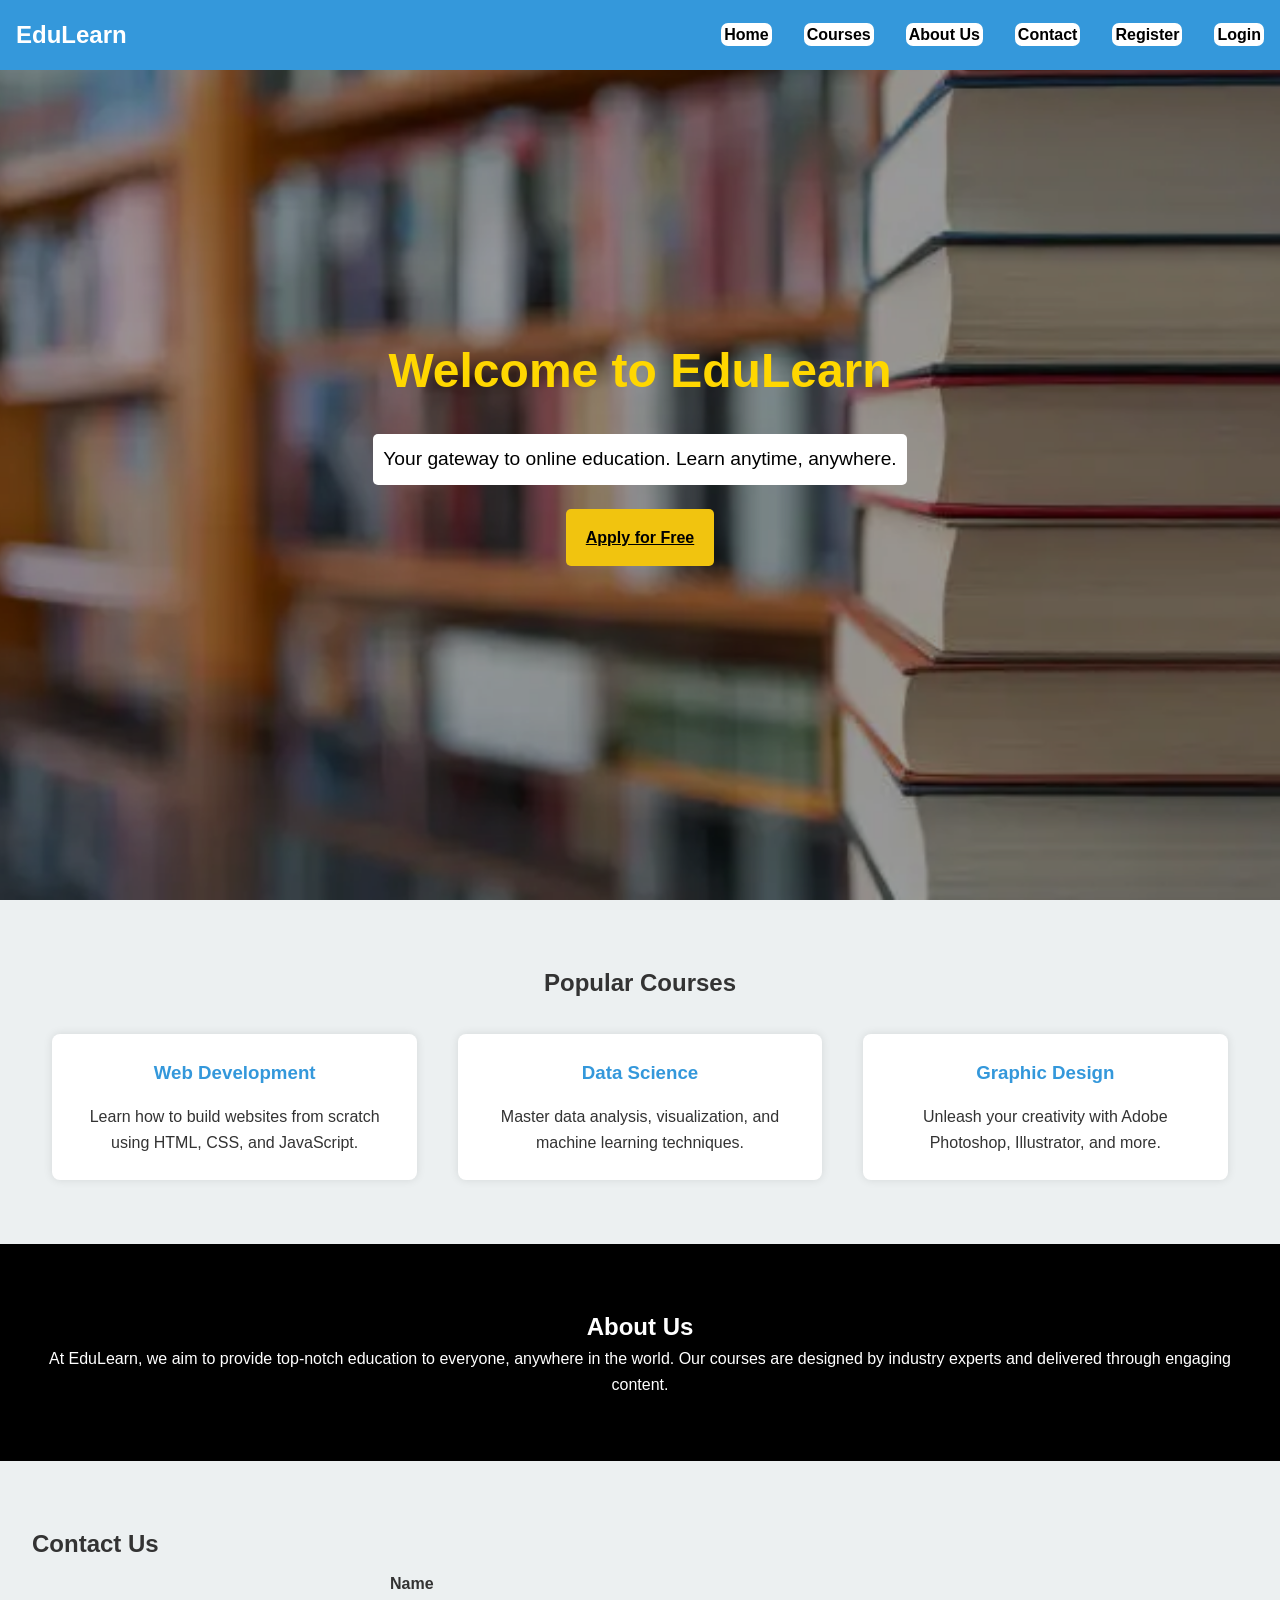
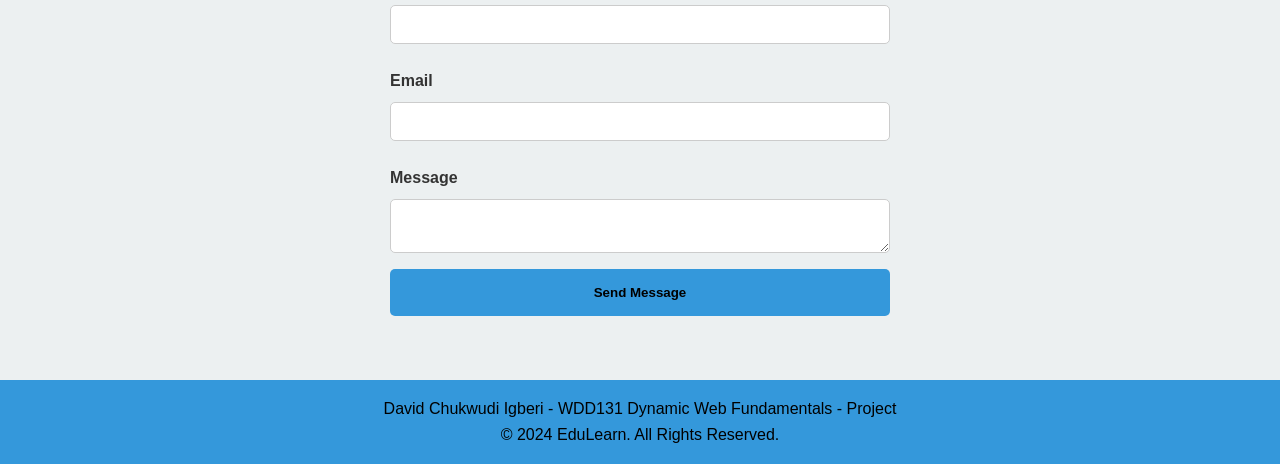
==== index.html @ 95dec65b "commit" ====
<!DOCTYPE html>
<html lang="en">

<head>
  <meta charset="UTF-8">
  <meta name="viewport" content="width=device-width, initial-scale=1.0">
  <meta http-equiv="X-UA-Compatible" content="IE=edge">
  <title>Online School Learning</title>
  <meta name="description" content="Wdd131 End of Course Project">
  <meta name="author" content="David Chukwudi Igberi">
  <link rel="icon" type="image/webp" href="images/hero1.webp">
  <link rel="stylesheet" href="styles/project.css">
</head>

<body>
  <header>
    <nav>
      <div class="logo">EduLearn</div>
      <ul class="nav-links" id="nav-links">
        <li><a href="index.html">Home</a></li>
        <li><a href="courses.html">Courses</a></li>
        <li><a href="about-us.html">About Us</a></li>
        <li><a href="contact.html">Contact</a></li>
        <li><a href="register.html">Register</a></li>
        <li><a href="login.html">Login</a></li>
      </ul>
      <div class="hamburger" id="hamburger">
        <span class="bar"></span>
        <span class="bar"></span>
        <span class="bar"></span>
      </div>
    </nav>
  </header>
  <section id="home" class="hero">
    <div class="hero-content">
      <h1>Welcome to EduLearn</h1>
      <p>Your gateway to online education. Learn anytime, anywhere.</p>
      <div class="apply">
        <a href="register.html">Apply for Free</a>
      </div>
    </div>
  </section>

  <section id="courses" class="courses">
    <h2>Popular Courses</h2>
    <div class="course-grid">
      <div class="course-item">
        <h3>Web Development</h3>
        <p>Learn how to build websites from scratch using HTML, CSS, and JavaScript.</p>
      </div>
      <div class="course-item">
        <h3>Data Science</h3>
        <p>Master data analysis, visualization, and machine learning techniques.</p>
      </div>
      <div class="course-item">
        <h3>Graphic Design</h3>
        <p>Unleash your creativity with Adobe Photoshop, Illustrator, and more.</p>
      </div>
    </div>
  </section>
  <section id="about" class="about">
    <h2>About Us</h2>
    <p>At EduLearn, we aim to provide top-notch education to everyone, anywhere in the world. Our courses are designed
      by industry experts and delivered through engaging content.</p>
  </section>
  <section id="contact" class="contact">
    <h2>Contact Us</h2>
    <form id="contactForm">
      <label for="name">Name</label>
      <input type="text" id="name" required>

      <label for="email">Email</label>
      <input type="email" id="email" required>

      <label for="message">Message</label>
      <textarea id="message" required></textarea>

      <button type="submit">Send Message</button>
    </form>
  </section>

  <footer>
    <p>David Chukwudi Igberi - WDD131 Dynamic Web Fundamentals - Project</p>
    <p>&copy; 2024 EduLearn. All Rights Reserved.</p>
  </footer>

  <script src="scripts/project.js"></script>
</body>

</html>
---- styles/project.css ----
/* Global Styles */
* {
    margin: 0;
    padding: 0;
    box-sizing: border-box;
}

body {
    font-family: 'Arial', sans-serif;
    line-height: 1.6;
    color: #333;
}

/* Header */
header {
    background-color: #3498db;
    padding: 1rem;
    color: white;
    text-align: center;
    position: fixed;
    width: 100%;
    top: 0;
    left: 0;
    z-index: 1000;
}

nav {
    display: flex;
    justify-content: space-between;
    align-items: center;
}

.logo {
    font-size: 1.5rem;
    font-weight: bold;
}

.nav-links {
    list-style: none;
    display: flex;
}

.nav-links li {
    margin-left: 2rem;
}

.nav-links a {
    color: black;
    background-color: white;
    padding: 3px;
    border-radius: 7px;
    font-weight: bold;
    text-decoration: none;
    font-size: 1rem;
}

.nav-links a:hover {
    color: white;
    background-color: black;
}

.hamburger {
    display: none;
    flex-direction: column;
    cursor: pointer;
}

.hamburger .bar {
    width: 25px;
    height: 3px;
    background-color: white;
    margin: 4px 0;
}


/* Hero Section */
.hero {
    background-image: url('../images/hero1.webp');
    /* Path to the hero image */
    background-size: cover;
    /* Ensures the image covers the entire section */
    background-position: center;
    /* Centers the image */
    background-repeat: no-repeat;
    /* Prevents the image from repeating */
    height: 100vh;
    display: flex;
    justify-content: center;
    align-items: center;
    text-align: center;
    color: white;
    position: relative;
    /* Optional: makes the content stay on top */
}

.hero::after {
    content: '';
    position: absolute;
    top: 0;
    left: 0;
    width: 100%;
    height: 100%;
    background-color: rgba(0, 0, 0, 0.4);
    /* Optional: darkens the image */
    z-index: 1;
    /* Ensures the overlay is on top */
}

.hero-content {
    position: relative;
    /* Makes the content sit above the overlay */
    z-index: 2;
}

.hero h1 {
    font-size: 3rem;
    color: gold;
    border-radius: 10px;
}

.hero p {
    margin: 1.5rem 0;
    font-size: 1.2rem;
    color: black;
    background-color: white;
    padding: 10px;
    border-radius: 5px;
}

#explore-btn {
    background-color: #f1c40f;
    color: black;
    padding: 1rem 2rem;
    font-weight: bold;
    border: none;
    cursor: pointer;
    border-radius: 5px;
}

.apply {
    padding: 1rem 2rem;
    border: none;
    cursor: pointer;
    border-radius: 5px;
    margin-top: 20px;
}

.apply a {
    background-color: #f1c40f;
    color: black;
    font-weight: bold;
    padding: 20px;
    border-radius: 5px;
}

.apply :hover {
    background-color: white;
}

#explore-btn:hover {
    background-color: white;
}

/* Courses Section */
.courses {
    padding: 4rem 2rem;
    background-color: #ecf0f1;
    text-align: center;
}

.course-grid {
    display: flex;
    justify-content: space-around;
    margin-top: 2rem;
}

.course-item {
    background-color: white;
    padding: 1.5rem;
    width: 30%;
    box-shadow: 0 0 10px rgba(0, 0, 0, 0.1);
    border-radius: 8px;
}

.course-item h3 {
    color: #3498db;
    margin-bottom: 1rem;
}

.course-item p {
    font-size: 1rem;
}

/* About Section */
.about {
    padding: 4rem 2rem;
    background-color: black;
    color: white;
    text-align: center;
}

/* Contact Section */
.contact {
    padding: 4rem 2rem;
    background-color: #ecf0f1;
}

.contact form {
    display: flex;
    flex-direction: column;
    max-width: 500px;
    margin: 0 auto;
}

.contact label {
    margin: 0.5rem 0;
}

.contact input,
.contact textarea {
    padding: 0.7rem;
    margin-bottom: 1rem;
    border: 1px solid #ccc;
    border-radius: 5px;
}

.contact button {
    background-color: #3498db;
    color: black;
    font-weight: bold;
    border: none;
    padding: 1rem;
    cursor: pointer;
    border-radius: 5px;
}

.contact button:hover {
    background-color: black;
    color: white;
}

/* Login Section */
.login-section {
    display: flex;
    justify-content: center;
    align-items: center;
    background-color: #f4f4f4;
    padding-bottom: 100px;
    padding-top: 50px;
}

.login-container {
    background-color: white;
    padding: 2rem;
    border-radius: 10px;
    box-shadow: 0 5px 15px rgba(0, 0, 0, 0.1);
    width: 350px;
    margin-top: 50px;
}

.login-container h2 {
    text-align: center;
    margin-bottom: 1.5rem;
    color: black;
    font-family: Arial, Helvetica, sans-serif;
}

.login-container label {
    display: block;
    margin-bottom: 0.5rem;
    font-weight: bold;
    font-family: Arial, Helvetica, sans-serif;
    color: black;
}

.login-container input {
    width: 100%;
    padding: 0.75rem;
    margin-bottom: 1.25rem;
    border: 1px solid #ccc;
    border-radius: 5px;
    font-size: 1rem;
}

.error-message {
    color: red;
    font-size: 0.9rem;
    text-align: center;
}

/* Login Button Style */
.login-btn {
    display: block;
    text-align: center;
    width: 100%;
    padding: 0.75rem;
    background-color: #3498db;
    color: black;
    font-size: 1.1rem;
    border-radius: 5px;
    text-decoration: none;
    margin-top: 1rem;
    cursor: pointer;
    font-weight: bold;
    font-family: Arial, Helvetica, sans-serif;
}

.login-btn:hover {
    background-color: black;
    color: white;
}


footer {
    padding: 1rem;
    background-color: #3498db;
    text-align: center;
    color: black;
}

.registration-form {
    max-width: 600px;
    background-color: white;
    padding: 2rem;
    margin: 6rem auto;
    box-shadow: 0 0 15px rgba(0, 0, 0, 0.1);
    border-radius: 10px;
}

.registration-form h2 {
    text-align: center;
    color: black;
    margin-bottom: 2rem;
    font-size: 2rem;
}

.registration-form form {
    display: flex;
    flex-direction: column;
}

.registration-form label {
    margin-bottom: 0.5rem;
    color: #333;
    font-weight: bold;
}

.registration-form input,
.registration-form select,
.registration-form textarea {
    padding: 0.8rem;
    margin-bottom: 1.5rem;
    border: 1px solid #ddd;
    border-radius: 5px;
    font-size: 1rem;
    color: #333;
}

.registration-form textarea {
    height: 100px;
    resize: none;
}

.registration-form button {
    padding: 1rem;
    background-color: black;
    color: white;
    font-weight: bold;
    border: none;
    cursor: pointer;
    border-radius: 5px;
    font-size: 1.1rem;
}

.registration-form button:hover {
    background-color: green;
    color: white;
}

/* About Us Section */
.about-section {
    padding: 3rem 2rem;
    background-color: #f4f4f4;
}

.about-section h1 {
    text-align: center;
    margin-top: 4rem;
    margin-bottom: 2rem;
    font-size: 2.5rem;
    color: #333;
}

.about-section p {
    text-align: center;
    font-size: 1.2rem;
    margin-bottom: 2rem;
    color: #666;
}

.team {
    text-align: center;
    margin-bottom: 3rem;
}

.team h2 {
    font-size: 2rem;
    margin-bottom: 1.5rem;
    color: #333;
}

.team-members {
    display: flex;
    gap: 20px;
    justify-content: space-evenly;
    align-items: center;
}

.member {
    text-align: center;
}

.member img {
    width: 200px;
    height: 200px;
    border-radius: 30px;
    margin-bottom: 1rem;
}

.member h3 {
    font-size: 1.5rem;
    color: #333;
}

.member p {
    font-size: 1rem;
    color: black;
}

/* Social Media Section */
.social-media {
    text-align: center;
    margin-bottom: 3rem;
}

.social-media h2 {
    font-size: 2rem;
    margin-bottom: 1.5rem;
    color: #333;
}

.social-icons {
    display: flex;
    justify-content: center;
    gap: 2rem;
}

.social-icon img {
    width: 50px;
    height: auto;
    border-radius: 15px;
}

.social-icon {
    font-size: 1.5rem;
    color: #3498db;
    text-decoration: none;
    display: flex;
    align-items: center;
    gap: 0.5rem;
    transition: color 0.3s ease;
}

.social-icon i {
    font-size: 2rem;
}

.social-icon:hover {
    color: #2980b9;
}

/* Courses Section */
.courses-section {
    padding: 3rem 3rem;
    background-color: #f4f4f4;
}

.courses-section h1 {
    text-align: center;
    margin-top: 4rem;
    margin-bottom: 2rem;
    font-size: 2.5rem;
    color: #333;
}

.courses-container {
    display: grid;
    grid-template-columns: repeat(auto-fit, minmax(250px, 1fr));
    gap: 1.5rem;
}

.course-card {
    background-color: #fff;
    border-radius: 8px;
    box-shadow: 0 4px 8px rgba(0, 0, 0, 0.1);
    text-align: center;
    padding: 1rem;
    transition: transform 0.3s ease;
}

.course-card img {
    width: 100%;
    height: 150px;
    object-fit: cover;
    border-radius: 8px 8px 0 0;
}

.course-card h3 {
    font-size: 1.5rem;
    margin: 1rem 0;
    color: #333;
}

.course-card p {
    font-size: 1rem;
    color: #666;
}

.course-card:hover {
    transform: translateY(-5px);
}

.course-details {
    padding-top: 50px;
}

/* Dashboard */
.dashboard {
    display: flex;
    padding: 2rem;
    margin-top: 4rem;
}

.sidebar {
    width: 250px;
    background-color: #2c3e50;
    padding: 2rem;
    color: white;
}

.sidebar h2 {
    text-align: center;
    margin-bottom: 2rem;
    font-family: Arial, Helvetica, sans-serif;
}

.sidebar ul {
    list-style: none;
}

.sidebar ul li {
    margin-bottom: 1.5rem;
}

.sidebar ul li a {
    text-decoration: none;
    color: white;
    font-weight: bold;
    font-family: Arial, Helvetica, sans-serif;
}

.sidebar ul li a:hover {
    color: #3498db;
}

.content {
    flex-grow: 1;
    padding: 2rem;
    background-color: #f4f4f4;
    font-family: Arial, Helvetica, sans-serif;
}

.content h1 {
    font-size: 2rem;
    margin-bottom: 1.5rem;
}

#dashboardContent {
    background-color: white;
    padding: 2rem;
    border-radius: 10px;
    box-shadow: 0px 4px 6px rgba(0, 0, 0, 0.1);
}

/* Contact Section */
.contact-section {
    padding: 3rem 2rem;
    background-color: #f4f4f4;
}

.contact-section h1 {
    text-align: center;
    background-color: #3498db;
    border-radius: 50px;
    margin-top: 2rem;
    margin-bottom: 1rem;
    font-size: 2.5rem;
    font-family: Arial, Helvetica, sans-serif;
    color: white;
}

.contact-section p {
    text-align: center;
    font-size: 1.2rem;
    margin-bottom: 2rem;
    color: #666;
}

form {
    max-width: 600px;
    margin: 0 auto;
    display: flex;
    flex-direction: column;
}

.form-group {
    margin-bottom: 1.5rem;
}

label {
    font-weight: bold;
}

input,
textarea {
    width: 100%;
    padding: 0.75rem;
    border: 1px solid #ccc;
    border-radius: 4px;
}

button {
    padding: 0.75rem;
    background-color: #3498db;
    color: black;
    font-weight: bold;
    border: none;
    border-radius: 4px;
    cursor: pointer;
    transition: background-color 0.3s;
}

button:hover {
    background-color: black;
    color: white;
}

#responseMessage {
    margin-top: 1.5rem;
    text-align: center;
    color: #333;
}

#course-image {
    width: 100%;
    max-width: 600px;
    height: auto;
    display: block;
    margin: 0 auto 20px;
    border-radius: 8px;
    box-shadow: 2px 2px 10px rgba(0, 0, 0, 0.2);
}


.course-content {
    max-width: 800px;
    margin: 50px auto;
    padding: 20px;
    background: #ffffff;
    box-shadow: 0px 4px 8px rgba(0, 0, 0, 0.1);
    border-radius: 8px;
    text-align: center;
}

/* Course Title */
.course-content h1 {
    font-size: 28px;
    color: #007BFF;
    margin-bottom: 15px;
}

/* Course Description */
.course-content p {
    font-size: 18px;
    color: #555;
    margin-bottom: 20px;
    padding: 0 15px;
}

/* Section Headings */
.course-content h3 {
    font-size: 22px;
    color: #333;
    margin-top: 30px;
    border-bottom: 2px solid #007BFF;
    display: inline-block;
    padding-bottom: 5px;
}

/* Course Topics & Benefits Lists */
.course-content ul {
    list-style-type: none;
    padding: 0;
    margin-top: 15px;
}

.course-content ul li {
    font-size: 18px;
    background: #e3f2fd;
    padding: 10px;
    margin: 5px 0;
    border-radius: 5px;
    display: flex;
    align-items: center;
    gap: 10px;
}

/* Adding icons (if you use FontAwesome or similar) */
.course-content ul li::before {
    content: "✔";
    /* Checkmark icon */
    color: #007BFF;
    font-weight: bold;
}

.enroll-btn {
    display: inline-block;
    background-color: #007BFF;
    /* Blue primary color */
    color: white;
    padding: 12px 24px;
    border-radius: 6px;
    font-size: 18px;
    font-weight: bold;
    text-decoration: none;
    text-align: center;
    transition: background 0.3s ease-in-out;
    margin-top: 20px;
}

.enroll-btn:hover {
    background-color: green;
    /* Darker blue on hover */
}

#course-image {
    margin-top: 50px;
}

/* Mobile Menu */
@media (max-width: 768px) {
    .nav-links {
        display: none;
        flex-direction: column;
        background-color: #3498db;
        position: absolute;
        top: 70px;
        right: 0;
        width: 100%;
        padding: 1rem;
    }

    .nav-links.active {
        display: flex;
    }

    .nav-links li {
        margin: 1.5rem 0;
        text-align: center;
    }

    .hamburger {
        display: flex;
    }

    .course-grid {
        flex-direction: column;
    }

    .course-item {
        width: 100%;
        margin-bottom: 1.5rem;
    }

    .registration-form {
        margin: 4rem 1rem;
        padding: 1.5rem;
    }

    .registration-form h2 {
        font-size: 1.8rem;
    }

    .registration-form input,
    .registration-form select,
    .registration-form textarea {
        font-size: 1rem;
    }

    .registration-form button {
        font-size: 1rem;
    }

    .login-container {
        width: 90%;
    }

    .about-section h1 {
        font-size: 2rem;
    }

    .team-members {
        display: block;
    }

    .member img {
        width: 250px;
        height: 200px;
    }

    .courses-section h1 {
        font-size: 2rem;
    }

    .course-card {
        padding: 0.5rem;
    }

    .course-card h3 {
        font-size: 1.25rem;
    }

    .course-card p {
        font-size: 0.9rem;
    }

    .dashboard {
        flex-direction: column;
    }

    .sidebar {
        width: 100%;
        text-align: center;
    }

    .content {
        padding: 1rem;
    }

    .course-content {
        width: 90%;
        padding: 15px;
    }

    .course-content h1 {
        font-size: 24px;
    }

    .course-content p,
    .course-content ul li {
        font-size: 16px;
    }

    .enroll-btn {
        font-size: 16px;
        padding: 10px 20px;
    }

    #course-image {
        max-width: 100%;
    }
}
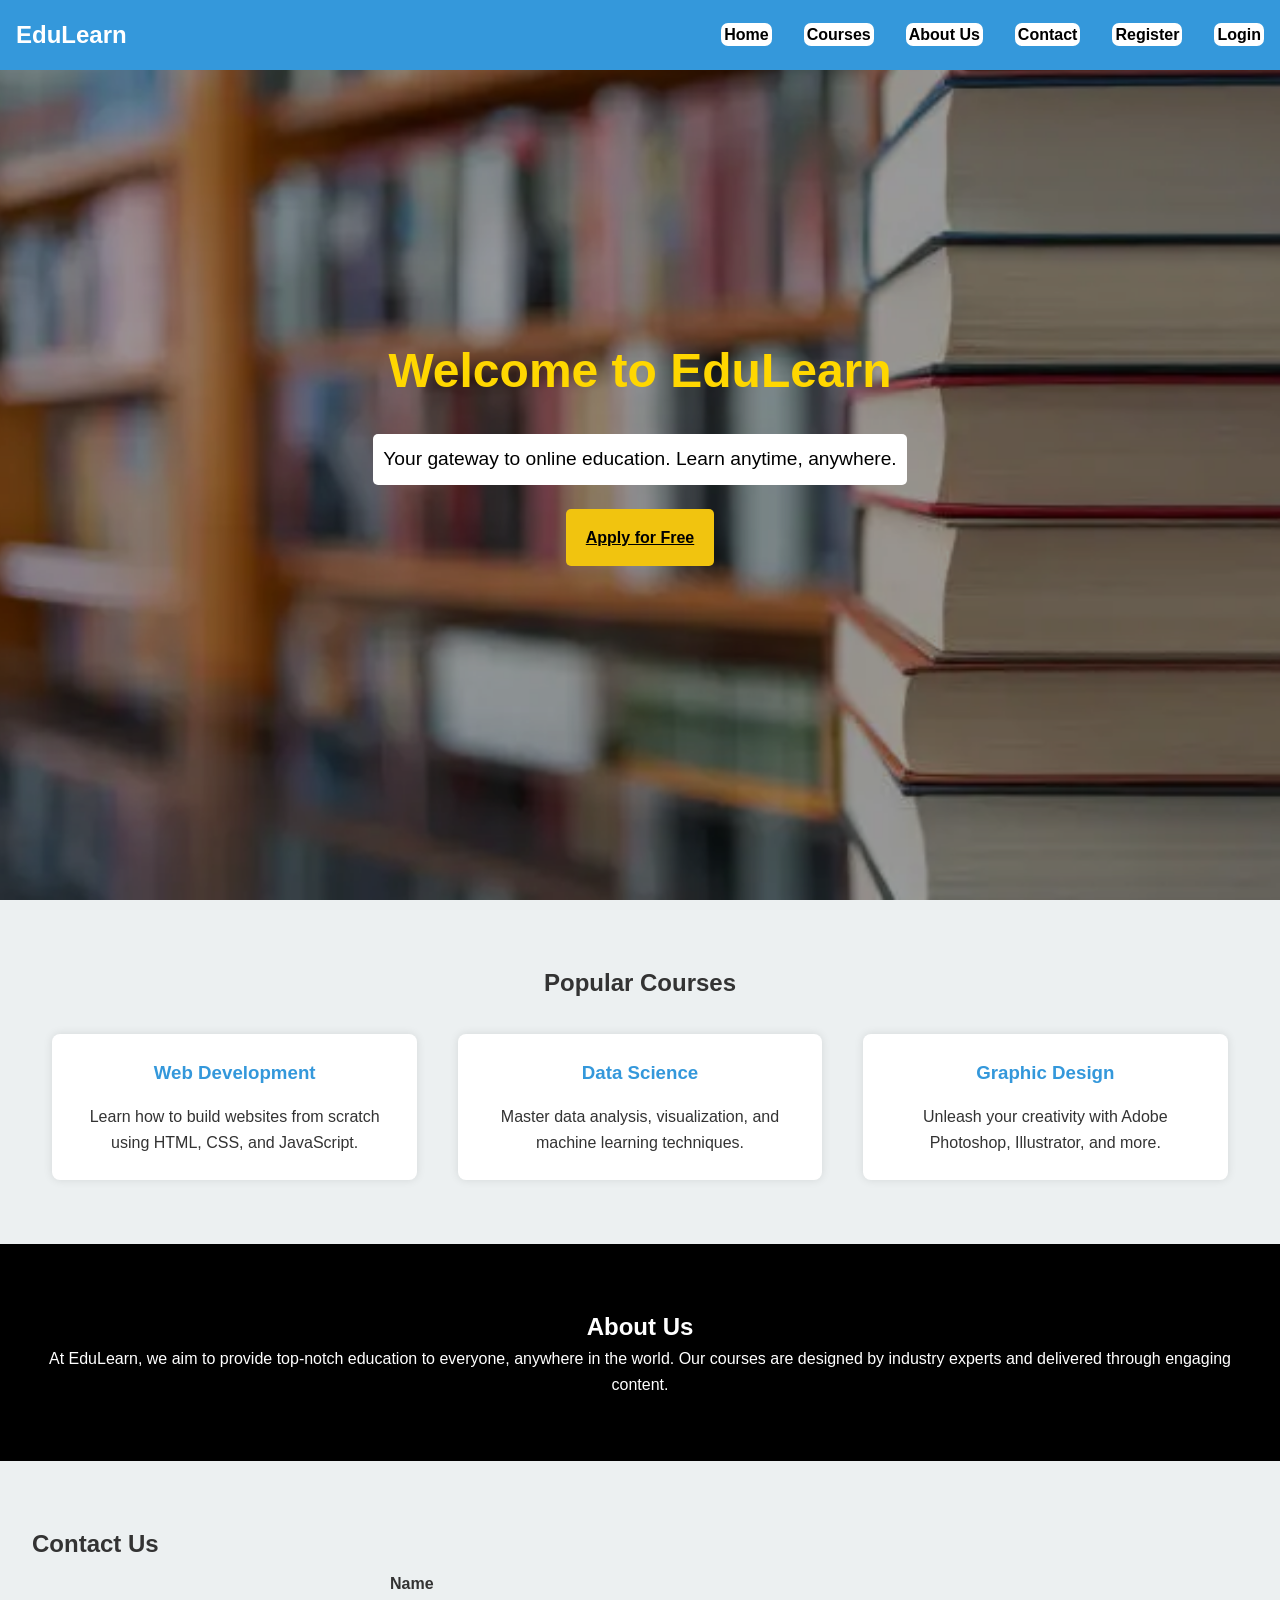
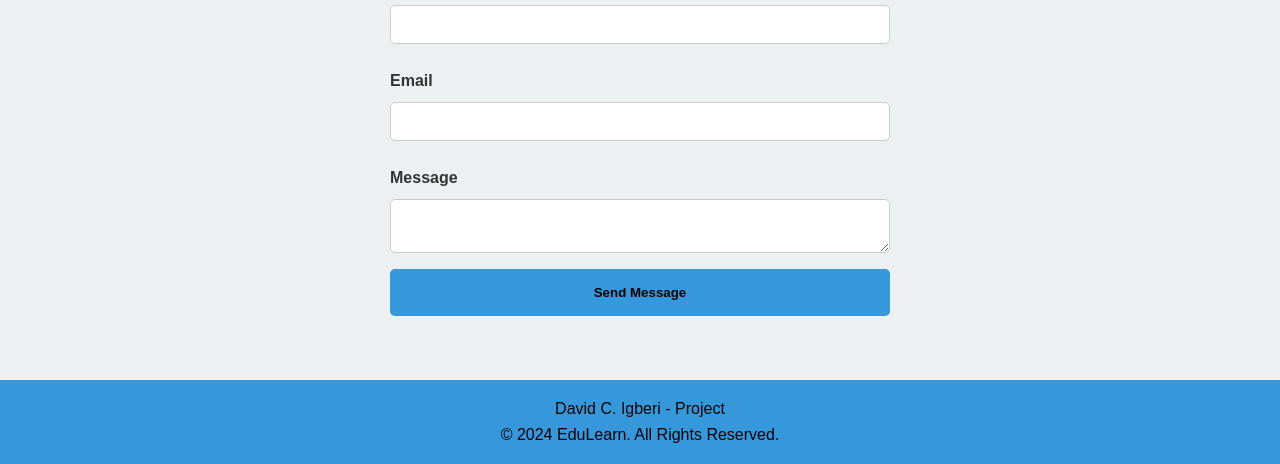
==== commit 729463ef: "commit" ====
--- a/index.html
+++ b/index.html
@@ -6,7 +6,7 @@
   <meta name="viewport" content="width=device-width, initial-scale=1.0">
   <meta http-equiv="X-UA-Compatible" content="IE=edge">
   <title>Online School Learning</title>
-  <meta name="description" content="Wdd131 End of Course Project">
+  <meta name="description" content="WDD131 End of Course Project">
   <meta name="author" content="David Chukwudi Igberi">
   <link rel="icon" type="image/webp" href="images/hero1.webp">
   <link rel="stylesheet" href="styles/project.css">
@@ -80,7 +80,7 @@
   </section>
 
   <footer>
-    <p>David Chukwudi Igberi - WDD131 Dynamic Web Fundamentals - Project</p>
+    <p>David C. Igberi - Project</p>
     <p>&copy; 2024 EduLearn. All Rights Reserved.</p>
   </footer>
 
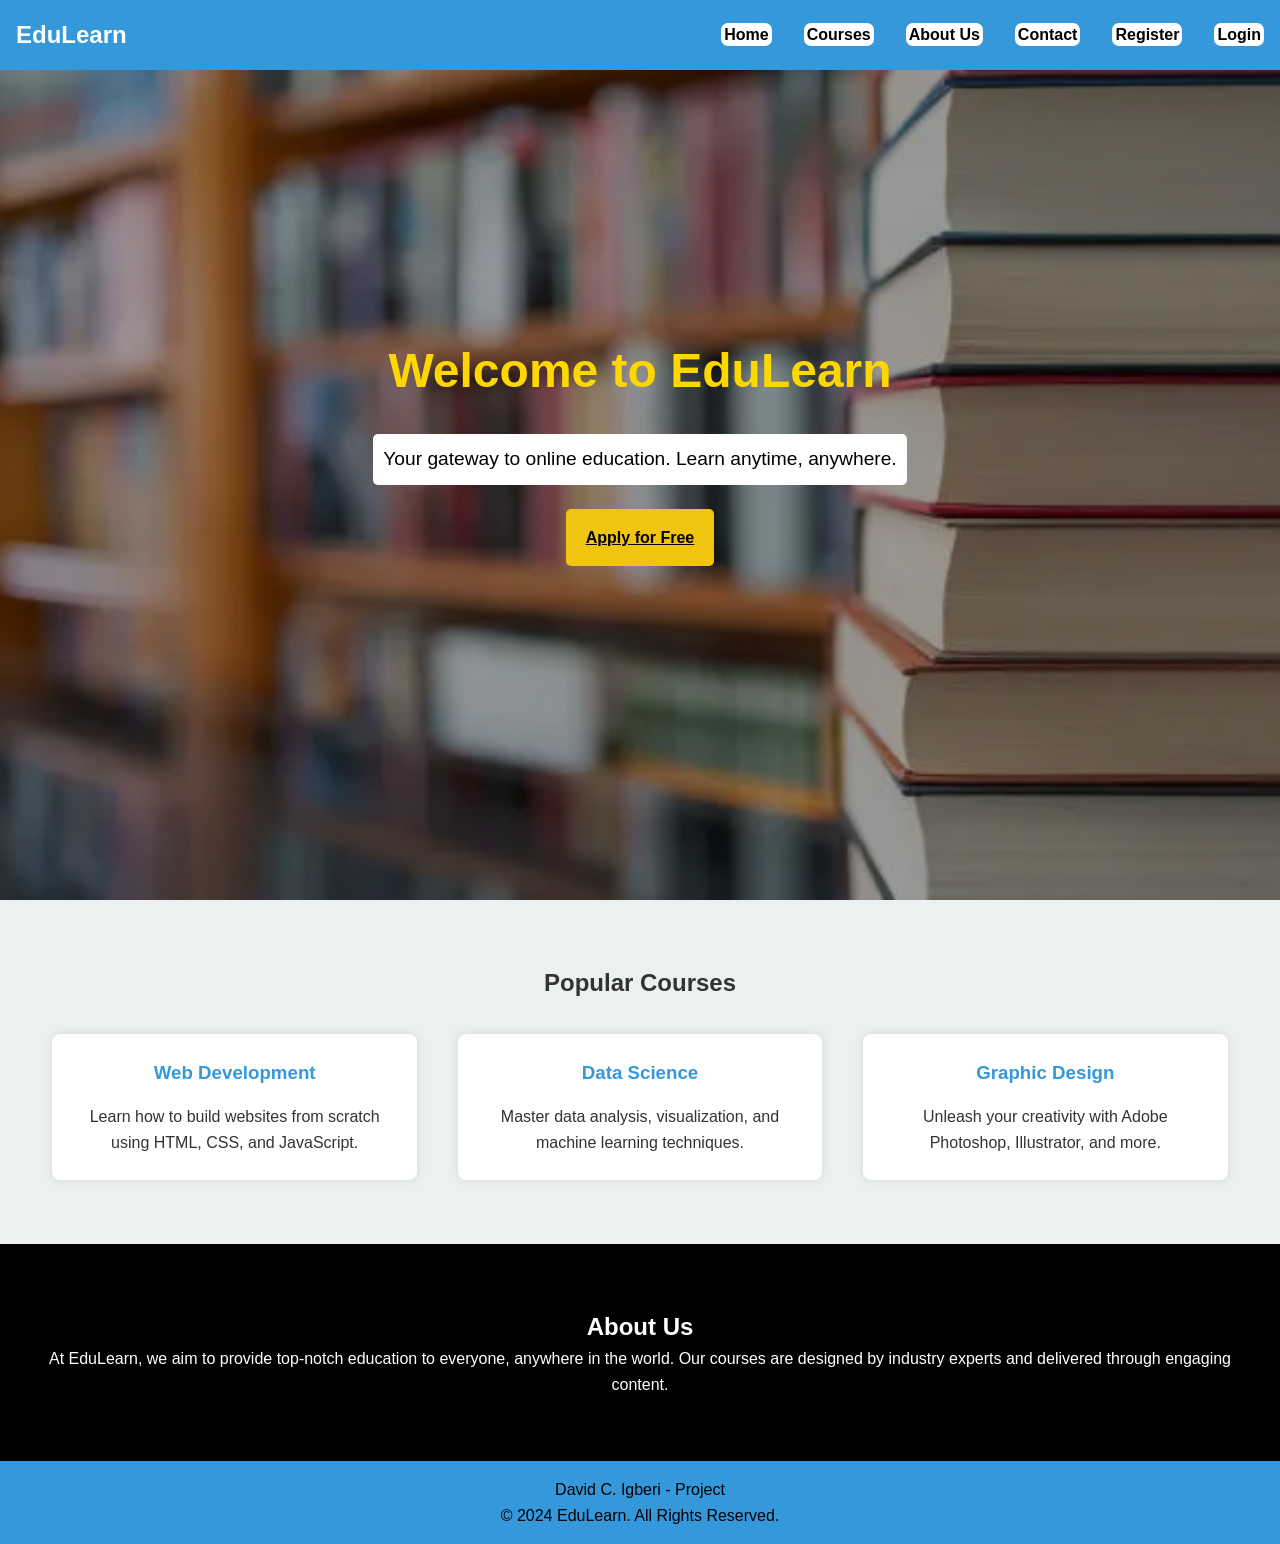
==== commit ed8c6202: "site" ====
--- a/index.html
+++ b/index.html
@@ -6,7 +6,7 @@
   <meta name="viewport" content="width=device-width, initial-scale=1.0">
   <meta http-equiv="X-UA-Compatible" content="IE=edge">
   <title>Online School Learning</title>
-  <meta name="description" content="WDD131 End of Course Project">
+  <meta name="description" content="Online Learning Platform Project">
   <meta name="author" content="David Chukwudi Igberi">
   <link rel="icon" type="image/webp" href="images/hero1.webp">
   <link rel="stylesheet" href="styles/project.css">
@@ -63,21 +63,6 @@
     <p>At EduLearn, we aim to provide top-notch education to everyone, anywhere in the world. Our courses are designed
       by industry experts and delivered through engaging content.</p>
   </section>
-  <section id="contact" class="contact">
-    <h2>Contact Us</h2>
-    <form id="contactForm">
-      <label for="name">Name</label>
-      <input type="text" id="name" required>
-
-      <label for="email">Email</label>
-      <input type="email" id="email" required>
-
-      <label for="message">Message</label>
-      <textarea id="message" required></textarea>
-
-      <button type="submit">Send Message</button>
-    </form>
-  </section>
 
   <footer>
     <p>David C. Igberi - Project</p>
--- a/styles/project.css
+++ b/styles/project.css
@@ -254,7 +254,7 @@
     padding: 2rem;
     border-radius: 10px;
     box-shadow: 0 5px 15px rgba(0, 0, 0, 0.1);
-    width: 350px;
+    width: 400px;
     margin-top: 50px;
 }
 
@@ -294,8 +294,8 @@
     text-align: center;
     width: 100%;
     padding: 0.75rem;
-    background-color: #3498db;
-    color: black;
+    background-color: green;
+    color: white;
     font-size: 1.1rem;
     border-radius: 5px;
     text-decoration: none;
@@ -310,6 +310,26 @@
     color: white;
 }
 
+.signup-container {
+    margin-top: 20px;
+}
+
+.signup-container a {
+    text-decoration: none;
+}
+
+.signup-link {
+    background-color: black;
+    color: white;
+    padding: 10px;
+    border-radius: 5px;
+}
+
+.signup-link:hover {
+    background-color: green;
+    color: white;
+    font-weight: bold;
+}
 
 footer {
     padding: 1rem;
@@ -377,6 +397,51 @@
     color: white;
 }
 
+/* Show/Hide Password */
+
+.password-container {
+    position: relative;
+    width: 100%;
+    margin-bottom: 1rem;
+}
+
+.password-container input {
+    width: 100%;
+    padding-right: 40px;
+    box-sizing: border-box;
+    font-size: 16px;
+}
+
+.toggle-password {
+    position: absolute;
+    right: 10px;
+    top: 50%;
+    transform: translateY(-50%);
+    cursor: pointer;
+    width: 24px;
+    height: 24px;
+    display: flex;
+    align-items: center;
+    justify-content: center;
+}
+
+.eye {
+    font-size: 20px;
+    position: relative;
+    color: black;
+}
+
+.eye.slash::after {
+    content: 'X';
+    position: absolute;
+    left: 0;
+    top: 0;
+    font-size: 20px;
+    transform: rotate(45deg);
+    color: black;
+    pointer-events: none;
+}
+
 /* About Us Section */
 .about-section {
     padding: 3rem 2rem;
@@ -600,13 +665,12 @@
 
 .contact-section h1 {
     text-align: center;
-    background-color: #3498db;
     border-radius: 50px;
     margin-top: 2rem;
     margin-bottom: 1rem;
     font-size: 2.5rem;
     font-family: Arial, Helvetica, sans-serif;
-    color: white;
+    color: black;
 }
 
 .contact-section p {
